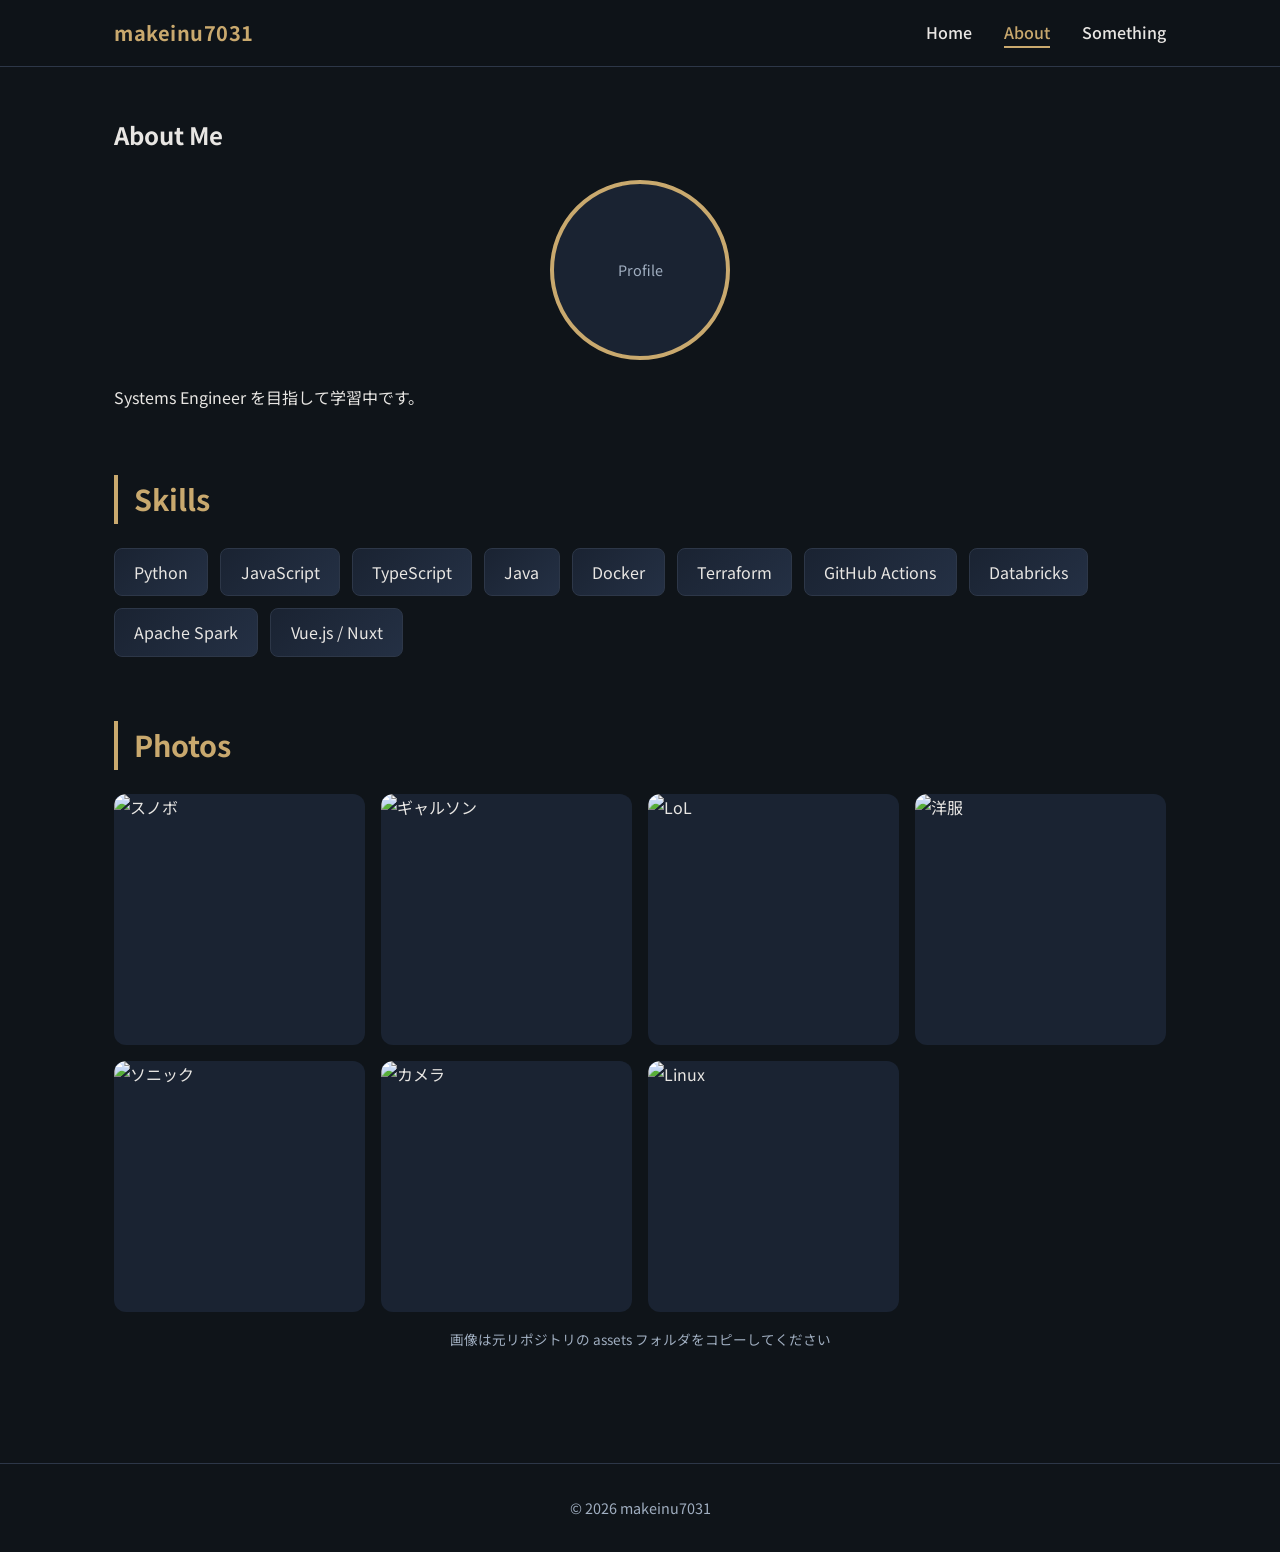
==== aboutme.html @ 4396d7c2 "Initial improved personal site (GitHub Pages ready)" ====
<!DOCTYPE html>
<html lang="ja">
<head>
  <meta charset="UTF-8">
  <meta name="viewport" content="width=device-width, initial-scale=1.0">
  <title>About | makeinu7031</title>
  <link rel="stylesheet" href="assets/css/style.css">
  <link href="https://fonts.googleapis.com/css2?family=Inter:wght@400;600;700&family=Noto+Sans+JP:wght@400;700&display=swap" rel="stylesheet">
</head>
<body>
  <header class="header">
    <nav class="nav">
      <a href="index.html" class="logo">makeinu7031</a>
      <button class="burger" aria-label="メニュー" aria-expanded="false">
        <span></span><span></span><span></span>
      </button>
      <ul class="nav-links">
        <li><a href="index.html">Home</a></li>
        <li><a href="aboutme.html" class="active">About</a></li>
        <li><a href="something.html">Something</a></li>
      </ul>
    </nav>
  </header>

  <main>
    <section class="profile fade-in">
      <h1>About Me</h1>
      <div class="profile-img">
        <img src="assets/images/content/sonic.jpg" alt="プロフィール" onerror="this.style.display='none'">
        <div class="placeholder">Profile</div>
      </div>
      <p>Systems Engineer を目指して学習中です。</p>
    </section>

    <section class="skills fade-in delay-1">
      <h2>Skills</h2>
      <div class="skill-tags">
        <span>Python</span>
        <span>JavaScript</span>
        <span>TypeScript</span>
        <span>Java</span>
        <span>Docker</span>
        <span>Terraform</span>
        <span>GitHub Actions</span>
        <span>Databricks</span>
        <span>Apache Spark</span>
        <span>Vue.js / Nuxt</span>
      </div>
    </section>

    <section class="photos fade-in delay-2">
      <h2>Photos</h2>
      <div class="photo-grid">
        <div class="photo-item"><img src="assets/images/content/photos/snow.JPG" alt="スノボ" loading="lazy"></div>
        <div class="photo-item"><img src="assets/images/content/photos/cdg.JPG" alt="ギャルソン" loading="lazy"></div>
        <div class="photo-item"><img src="assets/images/content/photos/lol.png" alt="LoL" loading="lazy"></div>
        <div class="photo-item"><img src="assets/images/content/photos/clothings.JPG" alt="洋服" loading="lazy"></div>
        <div class="photo-item"><img src="assets/images/content/photos/sonic.JPG" alt="ソニック" loading="lazy"></div>
        <div class="photo-item"><img src="assets/images/content/photos/camera.JPG" alt="カメラ" loading="lazy"></div>
        <div class="photo-item"><img src="assets/images/content/photos/Tux.png" alt="Linux" loading="lazy"></div>
      </div>
      <p class="note">画像は元リポジトリの assets フォルダをコピーしてください</p>
    </section>
  </main>

  <footer>
    <p>&copy; 2026 makeinu7031</p>
  </footer>

  <script src="assets/js/main.js"></script>
</body>
</html>
---- assets/css/style.css ----
:root {
  --bg: #0f1419;
  --bg-card: #1a2332;
  --text: #e8e6e3;
  --text-muted: #a0aec0;
  --accent: #c9a96e;
  --accent-hover: #e0c088;
  --border: #2d3748;
}

* {
  margin: 0;
  padding: 0;
  box-sizing: border-box;
}

body {
  font-family: 'Noto Sans JP', 'Inter', sans-serif;
  background: var(--bg);
  color: var(--text);
  line-height: 1.7;
  min-height: 100vh;
  display: flex;
  flex-direction: column;
}

.header {
  background: rgba(15, 20, 25, 0.95);
  backdrop-filter: blur(10px);
  border-bottom: 1px solid var(--border);
  position: sticky;
  top: 0;
  z-index: 100;
}

.nav {
  max-width: 1100px;
  margin: 0 auto;
  padding: 1rem 1.5rem;
  display: flex;
  justify-content: space-between;
  align-items: center;
}

.logo {
  font-weight: 700;
  font-size: 1.25rem;
  color: var(--accent);
  text-decoration: none;
  letter-spacing: 0.5px;
}

.nav-links {
  display: flex;
  list-style: none;
  gap: 2rem;
}

.nav-links a {
  color: var(--text);
  text-decoration: none;
  font-weight: 500;
  transition: color 0.3s;
  position: relative;
}

.nav-links a:hover,
.nav-links a.active {
  color: var(--accent);
}

.nav-links a::after {
  content: '';
  position: absolute;
  bottom: -4px;
  left: 0;
  width: 0;
  height: 2px;
  background: var(--accent);
  transition: width 0.3s;
}

.nav-links a:hover::after,
.nav-links a.active::after {
  width: 100%;
}

.burger {
  display: none;
  background: none;
  border: none;
  cursor: pointer;
  flex-direction: column;
  gap: 5px;
}

.burger span {
  display: block;
  width: 24px;
  height: 2px;
  background: var(--text);
  transition: 0.3s;
}

main {
  flex: 1;
  max-width: 1100px;
  margin: 0 auto;
  padding: 3rem 1.5rem;
  width: 100%;
}

.hero {
  text-align: center;
  padding: 4rem 0;
}

.hero h1 {
  font-size: clamp(2rem, 5vw, 3.5rem);
  margin-bottom: 1rem;
  background: linear-gradient(135deg, var(--text), var(--accent));
  -webkit-background-clip: text;
  -webkit-text-fill-color: transparent;
  background-clip: text;
}

.subtitle {
  font-size: 1.2rem;
  color: var(--text-muted);
}

section {
  margin-bottom: 4rem;
}

h2 {
  font-size: 1.8rem;
  margin-bottom: 1.5rem;
  color: var(--accent);
  border-left: 4px solid var(--accent);
  padding-left: 1rem;
}

.tech-list {
  list-style: none;
  display: flex;
  flex-wrap: wrap;
  gap: 0.75rem;
  margin-top: 1rem;
}

.tech-list li {
  background: var(--bg-card);
  padding: 0.5rem 1rem;
  border-radius: 999px;
  border: 1px solid var(--border);
  font-size: 0.9rem;
}

.instagram-links {
  display: grid;
  grid-template-columns: repeat(auto-fit, minmax(240px, 1fr));
  gap: 1.5rem;
}

.ig-card {
  display: flex;
  align-items: center;
  gap: 1rem;
  background: var(--bg-card);
  padding: 1.5rem;
  border-radius: 16px;
  text-decoration: none;
  color: var(--text);
  border: 1px solid var(--border);
  transition: transform 0.3s, box-shadow 0.3s, border-color 0.3s;
}

.ig-card:hover {
  transform: translateY(-4px);
  border-color: var(--accent);
  box-shadow: 0 10px 30px rgba(201, 169, 110, 0.15);
}

.ig-icon {
  font-size: 2rem;
}

.skill-tags {
  display: flex;
  flex-wrap: wrap;
  gap: 0.75rem;
}

.skill-tags span {
  background: linear-gradient(135deg, var(--bg-card), #243044);
  padding: 0.6rem 1.2rem;
  border-radius: 8px;
  border: 1px solid var(--border);
  transition: transform 0.2s, border-color 0.2s;
}

.skill-tags span:hover {
  transform: scale(1.05);
  border-color: var(--accent);
}

.photo-grid {
  display: grid;
  grid-template-columns: repeat(auto-fill, minmax(200px, 1fr));
  gap: 1rem;
}

.photo-item {
  overflow: hidden;
  border-radius: 12px;
  aspect-ratio: 1;
  background: var(--bg-card);
}

.photo-item img {
  width: 100%;
  height: 100%;
  object-fit: cover;
  transition: transform 0.5s;
}

.photo-item:hover img {
  transform: scale(1.08);
}

.profile-img {
  width: 180px;
  height: 180px;
  margin: 1.5rem auto;
  border-radius: 50%;
  overflow: hidden;
  border: 4px solid var(--accent);
  background: var(--bg-card);
  display: flex;
  align-items: center;
  justify-content: center;
}

.profile-img img {
  width: 100%;
  height: 100%;
  object-fit: cover;
}

.placeholder {
  color: var(--text-muted);
  font-size: 0.9rem;
}

.cat-container {
  text-align: center;
  margin: 2rem 0;
}

.cat-img {
  max-width: 100%;
  border-radius: 16px;
  box-shadow: 0 10px 40px rgba(0,0,0,0.4);
}

.note {
  margin-top: 1rem;
  font-size: 0.85rem;
  color: var(--text-muted);
  text-align: center;
}

footer {
  text-align: center;
  padding: 2rem;
  border-top: 1px solid var(--border);
  color: var(--text-muted);
  font-size: 0.9rem;
}

/* Animations */
.fade-in {
  animation: fadeInUp 0.8s ease forwards;
  opacity: 0;
}

.delay-1 { animation-delay: 0.2s; }
.delay-2 { animation-delay: 0.4s; }
.delay-3 { animation-delay: 0.6s; }

@keyframes fadeInUp {
  from {
    opacity: 0;
    transform: translateY(30px);
  }
  to {
    opacity: 1;
    transform: translateY(0);
  }
}

/* Responsive */
@media (max-width: 768px) {
  .burger {
    display: flex;
  }

  .nav-links {
    position: fixed;
    top: 70px;
    right: -100%;
    flex-direction: column;
    background: var(--bg-card);
    width: 70%;
    height: calc(100vh - 70px);
    padding: 2rem;
    transition: right 0.4s ease;
    border-left: 1px solid var(--border);
  }

  .nav-links.open {
    right: 0;
  }

  .burger.active span:nth-child(1) {
    transform: rotate(45deg) translate(5px, 5px);
  }
  .burger.active span:nth-child(2) {
    opacity: 0;
  }
  .burger.active span:nth-child(3) {
    transform: rotate(-45deg) translate(6px, -6px);
  }
}
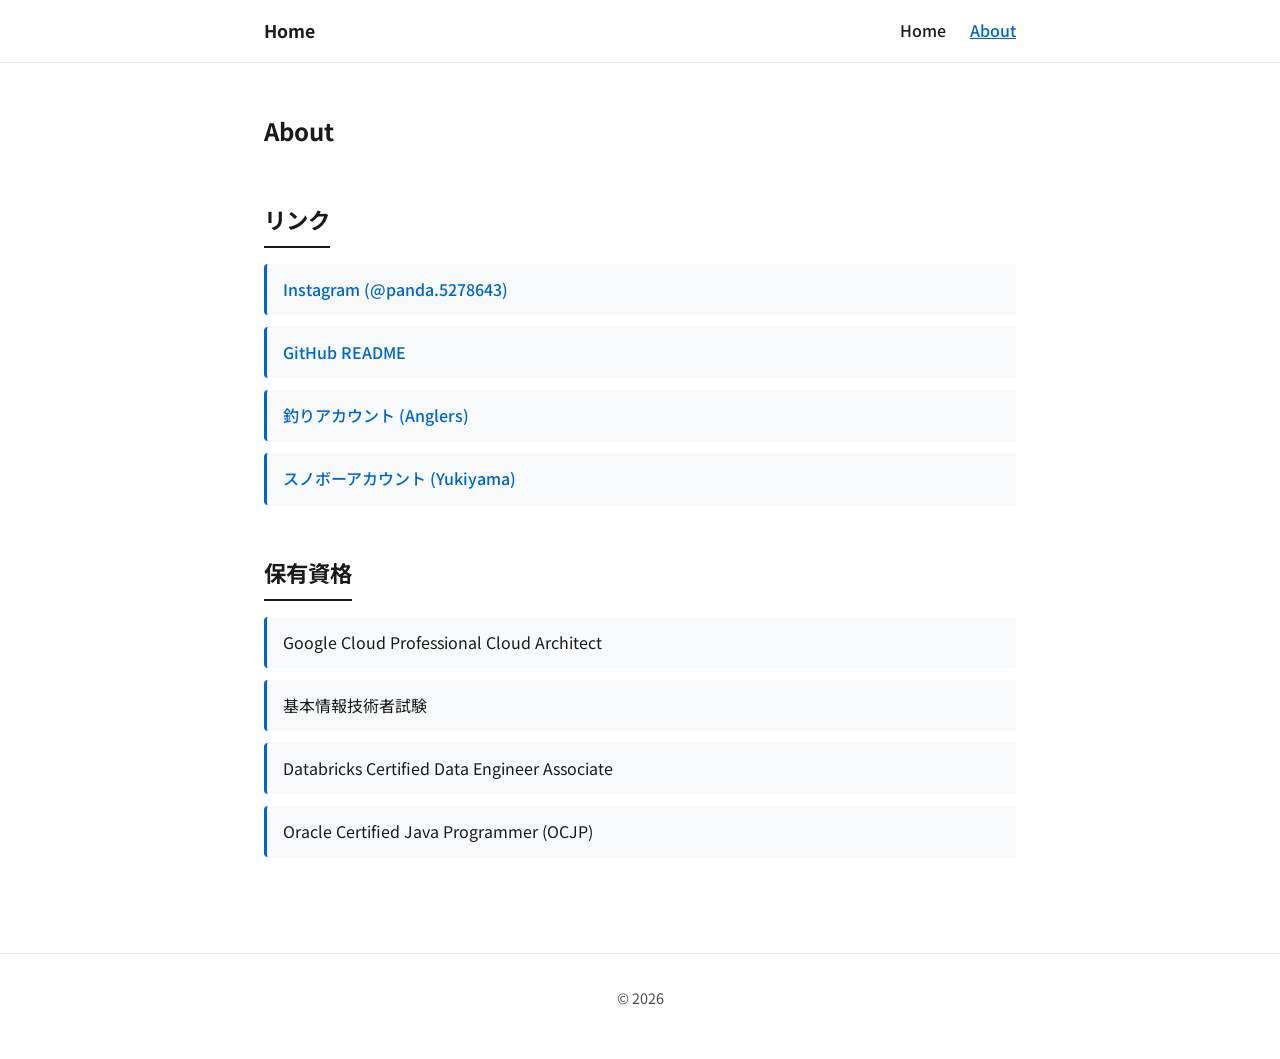
==== commit 39c09b57: "Redesign: white base (Digital Agency style), simplify content, add links and qualifications" ====
--- a/aboutme.html
+++ b/aboutme.html
@@ -3,70 +3,49 @@
 <head>
   <meta charset="UTF-8">
   <meta name="viewport" content="width=device-width, initial-scale=1.0">
-  <title>About | makeinu7031</title>
+  <title>About</title>
   <link rel="stylesheet" href="assets/css/style.css">
-  <link href="https://fonts.googleapis.com/css2?family=Inter:wght@400;600;700&family=Noto+Sans+JP:wght@400;700&display=swap" rel="stylesheet">
+  <link href="https://fonts.googleapis.com/css2?family=Noto+Sans+JP:wght@400;500;700&display=swap" rel="stylesheet">
 </head>
 <body>
   <header class="header">
     <nav class="nav">
-      <a href="index.html" class="logo">makeinu7031</a>
-      <button class="burger" aria-label="メニュー" aria-expanded="false">
-        <span></span><span></span><span></span>
-      </button>
+      <a href="index.html" class="logo">Home</a>
       <ul class="nav-links">
         <li><a href="index.html">Home</a></li>
         <li><a href="aboutme.html" class="active">About</a></li>
-        <li><a href="something.html">Something</a></li>
       </ul>
     </nav>
   </header>
 
   <main>
-    <section class="profile fade-in">
-      <h1>About Me</h1>
-      <div class="profile-img">
-        <img src="assets/images/content/sonic.jpg" alt="プロフィール" onerror="this.style.display='none'">
-        <div class="placeholder">Profile</div>
-      </div>
-      <p>Systems Engineer を目指して学習中です。</p>
+    <section>
+      <h1>About</h1>
     </section>
 
-    <section class="skills fade-in delay-1">
-      <h2>Skills</h2>
-      <div class="skill-tags">
-        <span>Python</span>
-        <span>JavaScript</span>
-        <span>TypeScript</span>
-        <span>Java</span>
-        <span>Docker</span>
-        <span>Terraform</span>
-        <span>GitHub Actions</span>
-        <span>Databricks</span>
-        <span>Apache Spark</span>
-        <span>Vue.js / Nuxt</span>
-      </div>
+    <section>
+      <h2>リンク</h2>
+      <ul class="link-list">
+        <li><a href="https://www.instagram.com/panda.5278643/" target="_blank" rel="noopener noreferrer">Instagram (@panda.5278643)</a></li>
+        <li><a href="https://github.com/makeinu7031/makeinu7031" target="_blank" rel="noopener noreferrer">GitHub README</a></li>
+        <li><a href="https://anglers.jp/users/1849272" target="_blank" rel="noopener noreferrer">釣りアカウント (Anglers)</a></li>
+        <li><a href="https://app-api.yukiyama.biz/app/user?id=qAj7yvD50Md" target="_blank" rel="noopener noreferrer">スノボーアカウント (Yukiyama)</a></li>
+      </ul>
     </section>
 
-    <section class="photos fade-in delay-2">
-      <h2>Photos</h2>
-      <div class="photo-grid">
-        <div class="photo-item"><img src="assets/images/content/photos/snow.JPG" alt="スノボ" loading="lazy"></div>
-        <div class="photo-item"><img src="assets/images/content/photos/cdg.JPG" alt="ギャルソン" loading="lazy"></div>
-        <div class="photo-item"><img src="assets/images/content/photos/lol.png" alt="LoL" loading="lazy"></div>
-        <div class="photo-item"><img src="assets/images/content/photos/clothings.JPG" alt="洋服" loading="lazy"></div>
-        <div class="photo-item"><img src="assets/images/content/photos/sonic.JPG" alt="ソニック" loading="lazy"></div>
-        <div class="photo-item"><img src="assets/images/content/photos/camera.JPG" alt="カメラ" loading="lazy"></div>
-        <div class="photo-item"><img src="assets/images/content/photos/Tux.png" alt="Linux" loading="lazy"></div>
-      </div>
-      <p class="note">画像は元リポジトリの assets フォルダをコピーしてください</p>
+    <section>
+      <h2>保有資格</h2>
+      <ul class="qual-list">
+        <li>Google Cloud Professional Cloud Architect</li>
+        <li>基本情報技術者試験</li>
+        <li>Databricks Certified Data Engineer Associate</li>
+        <li>Oracle Certified Java Programmer (OCJP)</li>
+      </ul>
     </section>
   </main>
 
   <footer>
-    <p>&copy; 2026 makeinu7031</p>
+    <p>&copy; 2026</p>
   </footer>
-
-  <script src="assets/js/main.js"></script>
 </body>
 </html>
--- a/assets/css/style.css
+++ b/assets/css/style.css
@@ -1,11 +1,10 @@
 :root {
-  --bg: #0f1419;
-  --bg-card: #1a2332;
-  --text: #e8e6e3;
-  --text-muted: #a0aec0;
-  --accent: #c9a96e;
-  --accent-hover: #e0c088;
-  --border: #2d3748;
+  --bg: #ffffff;
+  --text: #1a1a1a;
+  --text-muted: #4a4a4a;
+  --border: #e5e5e5;
+  --accent: #0066cc;
+  --accent-hover: #004499;
 }
 
 * {
@@ -15,7 +14,7 @@
 }
 
 body {
-  font-family: 'Noto Sans JP', 'Inter', sans-serif;
+  font-family: 'Noto Sans JP', -apple-system, BlinkMacSystemFont, sans-serif;
   background: var(--bg);
   color: var(--text);
   line-height: 1.7;
@@ -25,16 +24,15 @@
 }
 
 .header {
-  background: rgba(15, 20, 25, 0.95);
-  backdrop-filter: blur(10px);
   border-bottom: 1px solid var(--border);
+  background: #fff;
   position: sticky;
   top: 0;
   z-index: 100;
 }
 
 .nav {
-  max-width: 1100px;
+  max-width: 800px;
   margin: 0 auto;
   padding: 1rem 1.5rem;
   display: flex;
@@ -44,292 +42,130 @@
 
 .logo {
   font-weight: 700;
-  font-size: 1.25rem;
-  color: var(--accent);
+  font-size: 1.1rem;
+  color: var(--text);
   text-decoration: none;
-  letter-spacing: 0.5px;
 }
 
 .nav-links {
   display: flex;
   list-style: none;
-  gap: 2rem;
+  gap: 1.5rem;
 }
 
 .nav-links a {
   color: var(--text);
   text-decoration: none;
   font-weight: 500;
-  transition: color 0.3s;
-  position: relative;
 }
 
 .nav-links a:hover,
 .nav-links a.active {
   color: var(--accent);
-}
-
-.nav-links a::after {
-  content: '';
-  position: absolute;
-  bottom: -4px;
-  left: 0;
-  width: 0;
-  height: 2px;
-  background: var(--accent);
-  transition: width 0.3s;
-}
-
-.nav-links a:hover::after,
-.nav-links a.active::after {
-  width: 100%;
-}
-
-.burger {
-  display: none;
-  background: none;
-  border: none;
-  cursor: pointer;
-  flex-direction: column;
-  gap: 5px;
-}
-
-.burger span {
-  display: block;
-  width: 24px;
-  height: 2px;
-  background: var(--text);
-  transition: 0.3s;
+  text-decoration: underline;
 }
 
 main {
   flex: 1;
-  max-width: 1100px;
+  max-width: 800px;
   margin: 0 auto;
   padding: 3rem 1.5rem;
   width: 100%;
 }
 
 .hero {
-  text-align: center;
-  padding: 4rem 0;
+  padding: 2rem 0 3rem;
+  border-bottom: 1px solid var(--border);
+  margin-bottom: 2.5rem;
 }
 
 .hero h1 {
-  font-size: clamp(2rem, 5vw, 3.5rem);
-  margin-bottom: 1rem;
-  background: linear-gradient(135deg, var(--text), var(--accent));
-  -webkit-background-clip: text;
-  -webkit-text-fill-color: transparent;
-  background-clip: text;
+  font-size: 2rem;
+  font-weight: 700;
+  margin-bottom: 0.75rem;
 }
 
 .subtitle {
-  font-size: 1.2rem;
+  font-size: 1.1rem;
   color: var(--text-muted);
 }
 
 section {
-  margin-bottom: 4rem;
+  margin-bottom: 3rem;
+}
+
+h1, h2 {
+  font-weight: 700;
+  margin-bottom: 1rem;
 }
 
 h2 {
-  font-size: 1.8rem;
-  margin-bottom: 1.5rem;
-  color: var(--accent);
-  border-left: 4px solid var(--accent);
-  padding-left: 1rem;
+  font-size: 1.4rem;
+  padding-bottom: 0.5rem;
+  border-bottom: 2px solid var(--text);
+  display: inline-block;
 }
 
-.tech-list {
-  list-style: none;
-  display: flex;
-  flex-wrap: wrap;
-  gap: 0.75rem;
-  margin-top: 1rem;
+p {
+  margin-bottom: 1rem;
+  color: var(--text-muted);
 }
 
-.tech-list li {
-  background: var(--bg-card);
-  padding: 0.5rem 1rem;
-  border-radius: 999px;
-  border: 1px solid var(--border);
-  font-size: 0.9rem;
+a {
+  color: var(--accent);
+  text-decoration: underline;
 }
 
-.instagram-links {
-  display: grid;
-  grid-template-columns: repeat(auto-fit, minmax(240px, 1fr));
-  gap: 1.5rem;
+a:hover {
+  color: var(--accent-hover);
 }
 
-.ig-card {
-  display: flex;
-  align-items: center;
-  gap: 1rem;
-  background: var(--bg-card);
-  padding: 1.5rem;
-  border-radius: 16px;
-  text-decoration: none;
-  color: var(--text);
-  border: 1px solid var(--border);
-  transition: transform 0.3s, box-shadow 0.3s, border-color 0.3s;
+.link-list,
+.qual-list {
+  list-style: none;
+  padding: 0;
 }
 
-.ig-card:hover {
-  transform: translateY(-4px);
-  border-color: var(--accent);
-  box-shadow: 0 10px 30px rgba(201, 169, 110, 0.15);
+.link-list li,
+.qual-list li {
+  margin-bottom: 0.75rem;
+  padding: 0.75rem 1rem;
+  background: #f8f9fa;
+  border-radius: 4px;
+  border-left: 3px solid var(--accent);
 }
 
-.ig-icon {
-  font-size: 2rem;
+.link-list a {
+  text-decoration: none;
+  font-weight: 500;
 }
 
-.skill-tags {
-  display: flex;
-  flex-wrap: wrap;
-  gap: 0.75rem;
+.link-list a:hover {
+  text-decoration: underline;
 }
 
-.skill-tags span {
-  background: linear-gradient(135deg, var(--bg-card), #243044);
-  padding: 0.6rem 1.2rem;
-  border-radius: 8px;
-  border: 1px solid var(--border);
-  transition: transform 0.2s, border-color 0.2s;
-}
-
-.skill-tags span:hover {
-  transform: scale(1.05);
-  border-color: var(--accent);
-}
-
-.photo-grid {
-  display: grid;
-  grid-template-columns: repeat(auto-fill, minmax(200px, 1fr));
-  gap: 1rem;
-}
-
-.photo-item {
-  overflow: hidden;
-  border-radius: 12px;
-  aspect-ratio: 1;
-  background: var(--bg-card);
-}
-
-.photo-item img {
+.spotify iframe {
   width: 100%;
-  height: 100%;
-  object-fit: cover;
-  transition: transform 0.5s;
-}
-
-.photo-item:hover img {
-  transform: scale(1.08);
-}
-
-.profile-img {
-  width: 180px;
-  height: 180px;
-  margin: 1.5rem auto;
-  border-radius: 50%;
-  overflow: hidden;
-  border: 4px solid var(--accent);
-  background: var(--bg-card);
-  display: flex;
-  align-items: center;
-  justify-content: center;
-}
-
-.profile-img img {
-  width: 100%;
-  height: 100%;
-  object-fit: cover;
-}
-
-.placeholder {
-  color: var(--text-muted);
-  font-size: 0.9rem;
-}
-
-.cat-container {
-  text-align: center;
-  margin: 2rem 0;
-}
-
-.cat-img {
   max-width: 100%;
-  border-radius: 16px;
-  box-shadow: 0 10px 40px rgba(0,0,0,0.4);
-}
-
-.note {
-  margin-top: 1rem;
-  font-size: 0.85rem;
-  color: var(--text-muted);
-  text-align: center;
+  border: 0;
 }
 
 footer {
   text-align: center;
-  padding: 2rem;
+  padding: 2rem 1rem;
   border-top: 1px solid var(--border);
   color: var(--text-muted);
   font-size: 0.9rem;
+  margin-top: auto;
 }
 
-/* Animations */
-.fade-in {
-  animation: fadeInUp 0.8s ease forwards;
-  opacity: 0;
-}
-
-.delay-1 { animation-delay: 0.2s; }
-.delay-2 { animation-delay: 0.4s; }
-.delay-3 { animation-delay: 0.6s; }
-
-@keyframes fadeInUp {
-  from {
-    opacity: 0;
-    transform: translateY(30px);
+@media (max-width: 600px) {
+  .nav {
+    flex-direction: column;
+    gap: 0.75rem;
+    align-items: flex-start;
   }
-  to {
-    opacity: 1;
-    transform: translateY(0);
+  .hero h1 {
+    font-size: 1.6rem;
   }
 }
-
-/* Responsive */
-@media (max-width: 768px) {
-  .burger {
-    display: flex;
-  }
-
-  .nav-links {
-    position: fixed;
-    top: 70px;
-    right: -100%;
-    flex-direction: column;
-    background: var(--bg-card);
-    width: 70%;
-    height: calc(100vh - 70px);
-    padding: 2rem;
-    transition: right 0.4s ease;
-    border-left: 1px solid var(--border);
-  }
-
-  .nav-links.open {
-    right: 0;
-  }
-
-  .burger.active span:nth-child(1) {
-    transform: rotate(45deg) translate(5px, 5px);
-  }
-  .burger.active span:nth-child(2) {
-    opacity: 0;
-  }
-  .burger.active span:nth-child(3) {
-    transform: rotate(-45deg) translate(6px, -6px);
-  }
-}
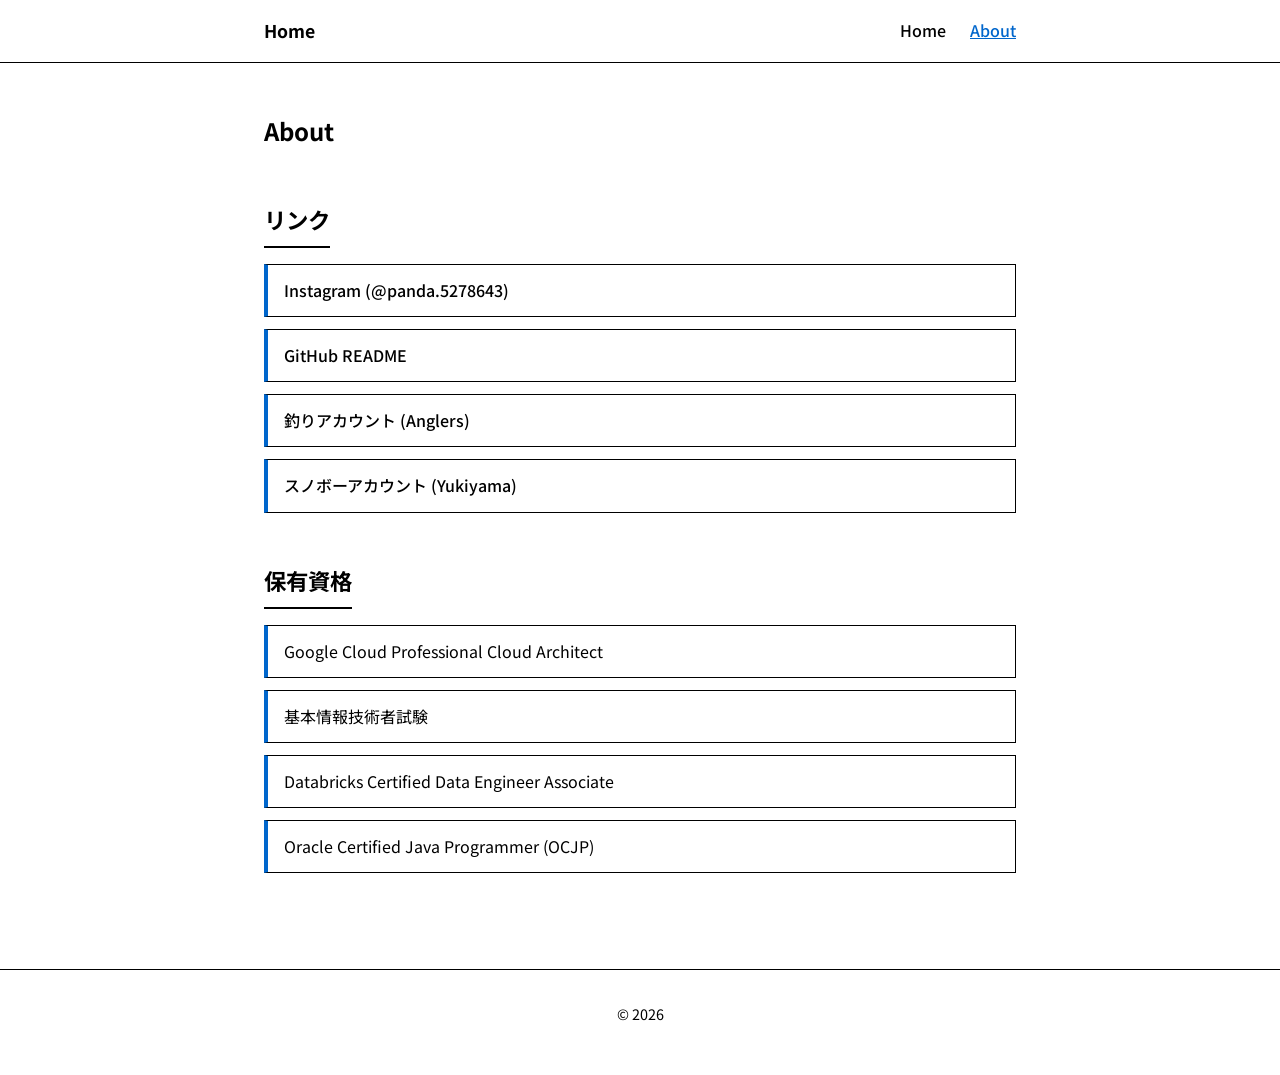
==== commit 853d7f35: "Strict white/black/blue colors + add hamburger menu" ====
--- a/aboutme.html
+++ b/aboutme.html
@@ -11,6 +11,9 @@
   <header class="header">
     <nav class="nav">
       <a href="index.html" class="logo">Home</a>
+      <button class="burger" aria-label="メニュー" aria-expanded="false">
+        <span></span><span></span><span></span>
+      </button>
       <ul class="nav-links">
         <li><a href="index.html">Home</a></li>
         <li><a href="aboutme.html" class="active">About</a></li>
@@ -47,5 +50,7 @@
   <footer>
     <p>&copy; 2026</p>
   </footer>
+
+  <script src="assets/js/main.js"></script>
 </body>
 </html>
--- a/assets/css/style.css
+++ b/assets/css/style.css
@@ -1,8 +1,7 @@
 :root {
   --bg: #ffffff;
-  --text: #1a1a1a;
-  --text-muted: #4a4a4a;
-  --border: #e5e5e5;
+  --text: #000000;
+  --border: #000000;
   --accent: #0066cc;
   --accent-hover: #004499;
 }
@@ -25,7 +24,7 @@
 
 .header {
   border-bottom: 1px solid var(--border);
-  background: #fff;
+  background: #ffffff;
   position: sticky;
   top: 0;
   z-index: 100;
@@ -65,6 +64,34 @@
   text-decoration: underline;
 }
 
+.burger {
+  display: none;
+  background: none;
+  border: none;
+  cursor: pointer;
+  flex-direction: column;
+  gap: 5px;
+  padding: 8px;
+}
+
+.burger span {
+  display: block;
+  width: 24px;
+  height: 2px;
+  background: #000000;
+  transition: 0.3s;
+}
+
+.burger.active span:nth-child(1) {
+  transform: rotate(45deg) translate(5px, 5px);
+}
+.burger.active span:nth-child(2) {
+  opacity: 0;
+}
+.burger.active span:nth-child(3) {
+  transform: rotate(-45deg) translate(6px, -6px);
+}
+
 main {
   flex: 1;
   max-width: 800px;
@@ -87,7 +114,7 @@
 
 .subtitle {
   font-size: 1.1rem;
-  color: var(--text-muted);
+  color: var(--text);
 }
 
 section {
@@ -97,18 +124,19 @@
 h1, h2 {
   font-weight: 700;
   margin-bottom: 1rem;
+  color: #000000;
 }
 
 h2 {
   font-size: 1.4rem;
   padding-bottom: 0.5rem;
-  border-bottom: 2px solid var(--text);
+  border-bottom: 2px solid #000000;
   display: inline-block;
 }
 
 p {
   margin-bottom: 1rem;
-  color: var(--text-muted);
+  color: #000000;
 }
 
 a {
@@ -130,17 +158,19 @@
 .qual-list li {
   margin-bottom: 0.75rem;
   padding: 0.75rem 1rem;
-  background: #f8f9fa;
-  border-radius: 4px;
-  border-left: 3px solid var(--accent);
+  background: #ffffff;
+  border: 1px solid #000000;
+  border-left: 4px solid var(--accent);
 }
 
 .link-list a {
   text-decoration: none;
   font-weight: 500;
+  color: #000000;
 }
 
 .link-list a:hover {
+  color: var(--accent);
   text-decoration: underline;
 }
 
@@ -153,18 +183,35 @@
 footer {
   text-align: center;
   padding: 2rem 1rem;
-  border-top: 1px solid var(--border);
-  color: var(--text-muted);
+  border-top: 1px solid #000000;
+  color: #000000;
   font-size: 0.9rem;
   margin-top: auto;
 }
 
 @media (max-width: 600px) {
-  .nav {
+  .burger {
+    display: flex;
+  }
+
+  .nav-links {
+    position: fixed;
+    top: 60px;
+    right: -100%;
     flex-direction: column;
-    gap: 0.75rem;
-    align-items: flex-start;
-  }
+    background: #ffffff;
+    width: 70%;
+    height: calc(100vh - 60px);
+    padding: 2rem;
+    transition: right 0.3s ease;
+    border-left: 1px solid #000000;
+    gap: 1.5rem;
+  }
+
+  .nav-links.open {
+    right: 0;
+  }
+
   .hero h1 {
     font-size: 1.6rem;
   }
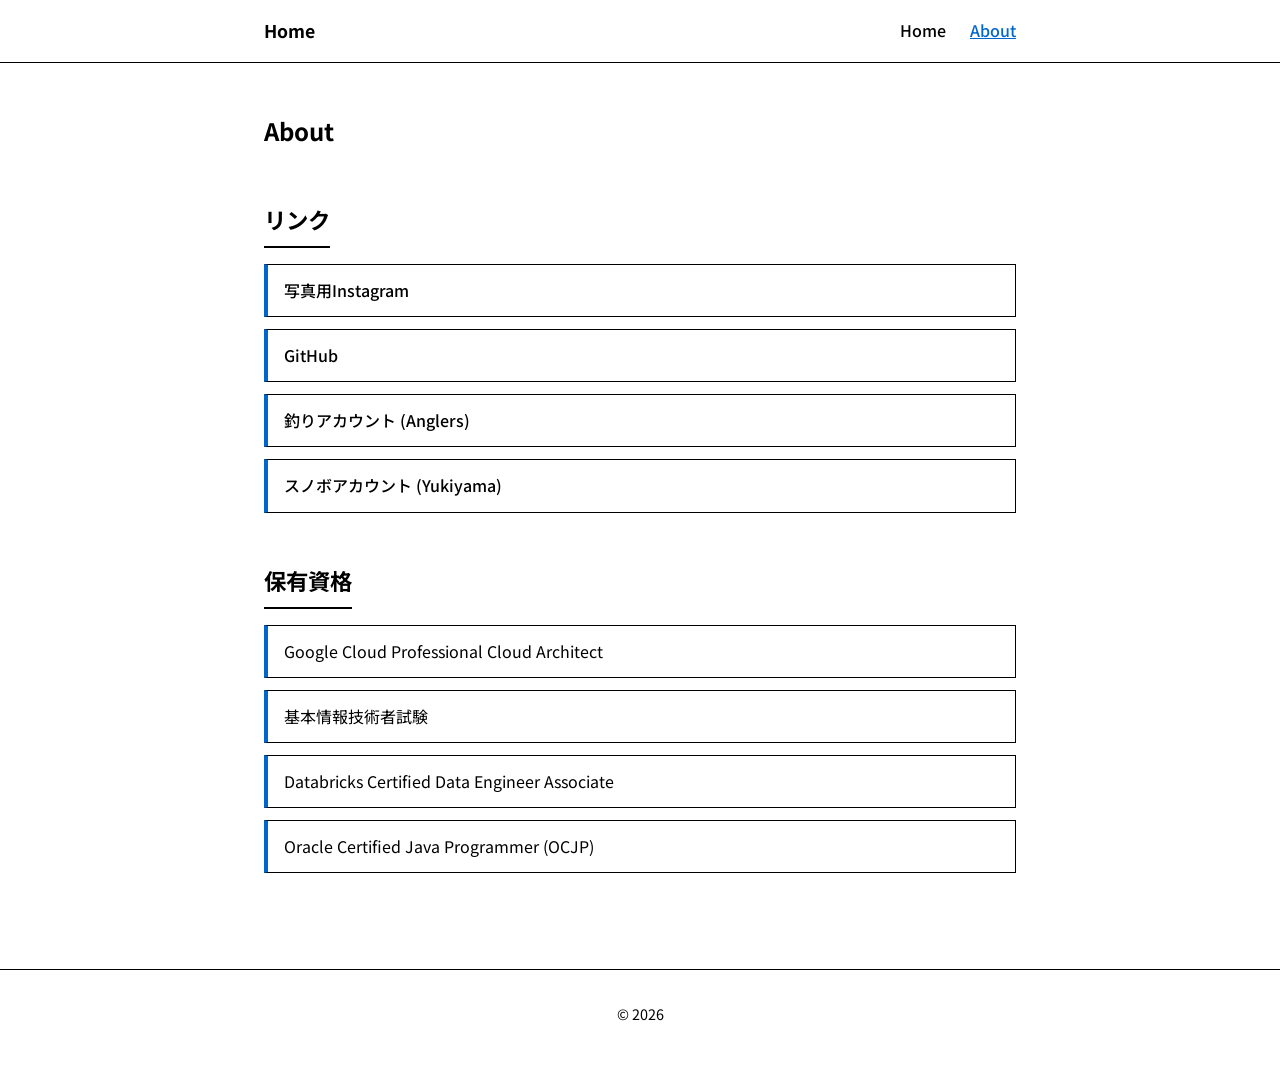
==== commit 365ccb75: "Fix link labels: photo Instagram, GitHub, スノボ" ====
--- a/aboutme.html
+++ b/aboutme.html
@@ -29,10 +29,10 @@
     <section>
       <h2>リンク</h2>
       <ul class="link-list">
-        <li><a href="https://www.instagram.com/panda.5278643/" target="_blank" rel="noopener noreferrer">Instagram (@panda.5278643)</a></li>
-        <li><a href="https://github.com/makeinu7031/makeinu7031" target="_blank" rel="noopener noreferrer">GitHub README</a></li>
+        <li><a href="https://www.instagram.com/panda.5278643/" target="_blank" rel="noopener noreferrer">写真用Instagram</a></li>
+        <li><a href="https://github.com/makeinu7031/makeinu7031" target="_blank" rel="noopener noreferrer">GitHub</a></li>
         <li><a href="https://anglers.jp/users/1849272" target="_blank" rel="noopener noreferrer">釣りアカウント (Anglers)</a></li>
-        <li><a href="https://app-api.yukiyama.biz/app/user?id=qAj7yvD50Md" target="_blank" rel="noopener noreferrer">スノボーアカウント (Yukiyama)</a></li>
+        <li><a href="https://app-api.yukiyama.biz/app/user?id=qAj7yvD50Md" target="_blank" rel="noopener noreferrer">スノボアカウント (Yukiyama)</a></li>
       </ul>
     </section>
 
